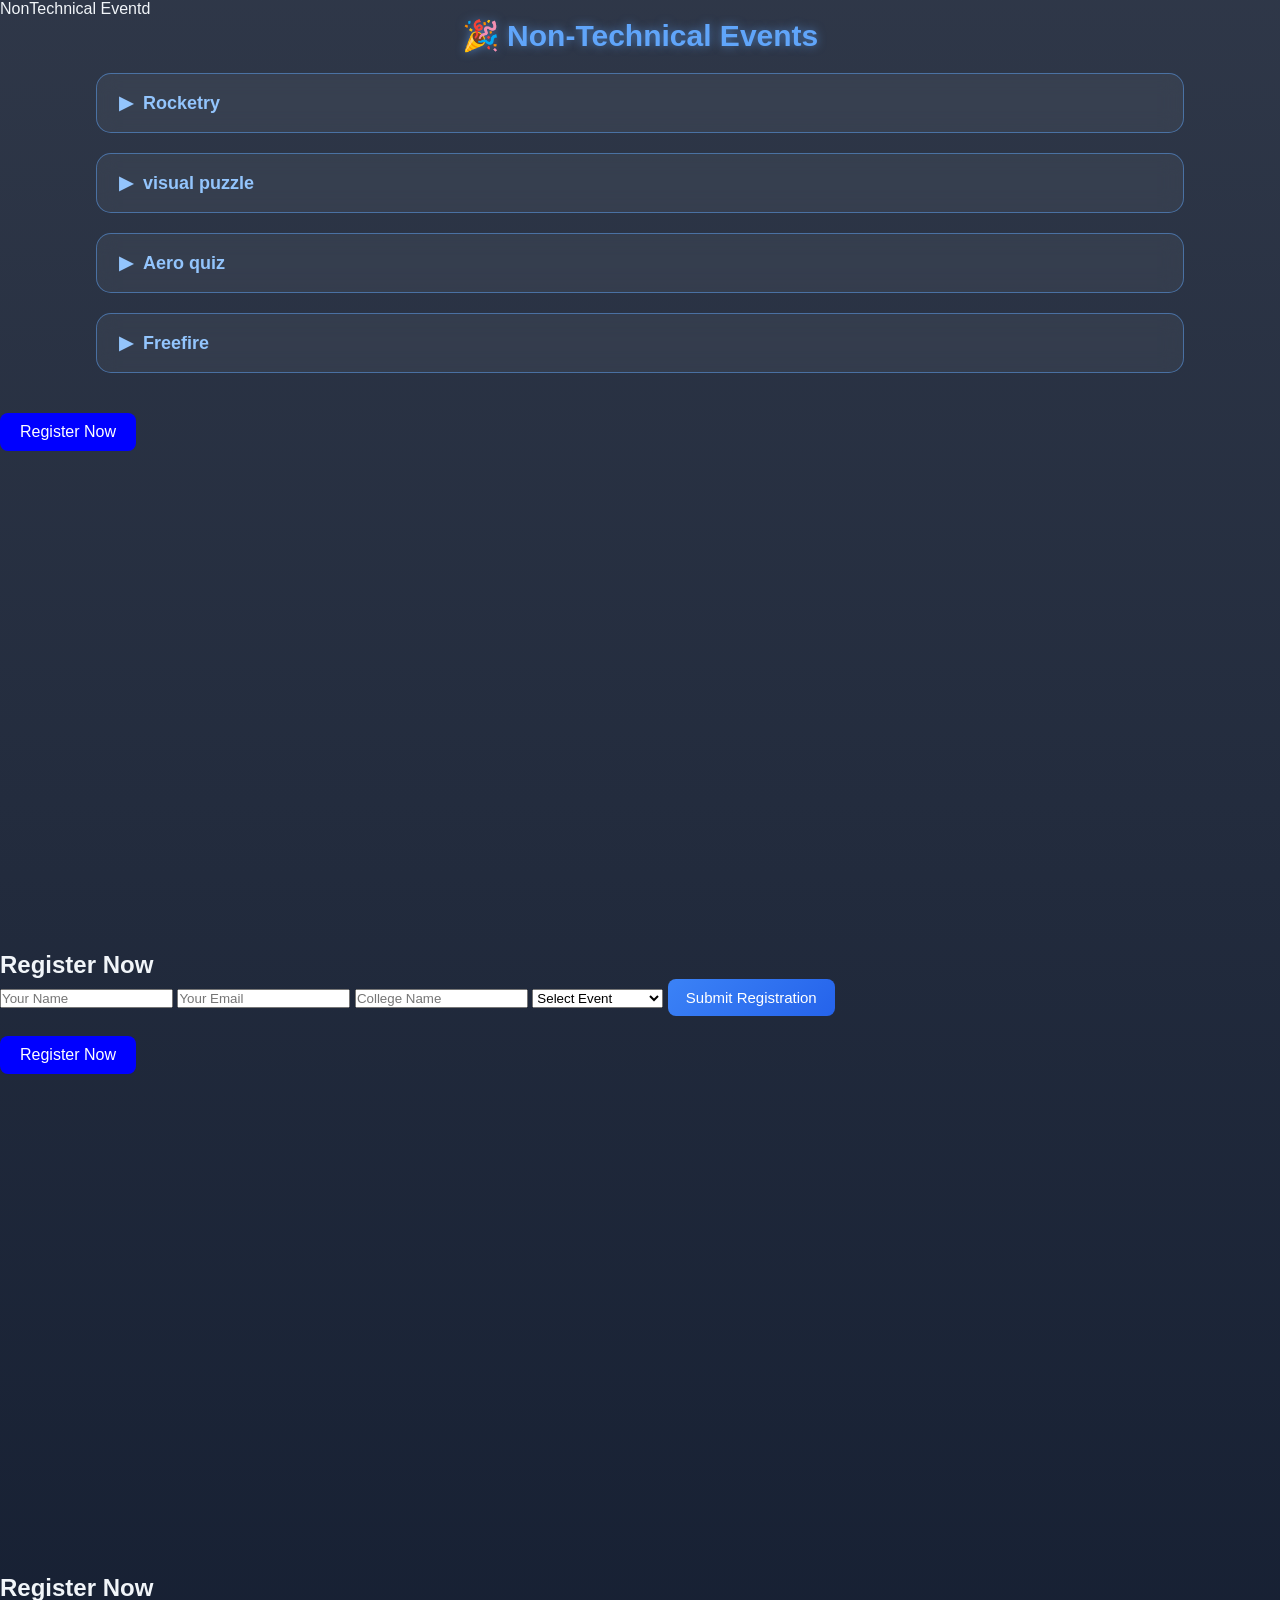
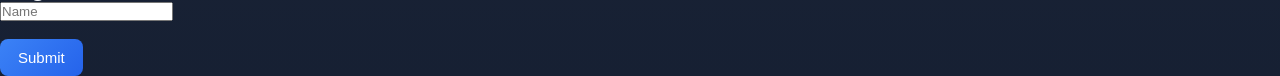
==== nontechnical.html @ ec18710f "Update nontechnical.html" ====
<!DOCTYPE html>
<html>
<head>
        <tittle>NonTechnical Eventd</tittle>
        <link rel="stylesheet" href="style.css">
</head>
<body>
<section class="events">
<h2 class="section-title">🎉 Non-Technical Events</h2>
        <div class="event-container">
            <details  class="event-box">
            <summary>Rocketry</summary>
                <p>
                    rules<br>
                </p>
            </details>
            <details class="event-box">
            <summary>visual puzzle</summary>
                <p>
                    rules<br>
                </p>
            </details>
            <details class="event-box">
            <summary>Aero quiz</summary>
                <p>
                    rules<br>
                </p>
            </details>
            <details class="event-box">
            <summary>Freefire</summary>
                <p>
                    rules<br>
                </p>
            </details>
        </div>
</section>
</body>
</html>
<div>
     <a href="#register" class="btn">Register Now</a>
</div>
</div>
    <section id="register" class="form-section">
        <h2>Register Now</h2>

        <form action="https://formspree.io/f/mlgwknke" method="POST">
            <input type="text" name="name" placeholder="Your Name" required>
            <input type="email" name="email" placeholder="Your Email" required>
            <input type="text" name="college" placeholder="College Name" required>
            </select>
                <select name="event" required>
                <option value="">Select Event</option>
                 <optgroup label="🎉 Non-Technical Events">
            <option value="glider challenge">glider challenge</option>
            <option value="visual puzzle">visual puzzle</option>
            <option value="aeroquiz">aeroquiz</option>
            <option value="freefire">freefire</option>
        </optgroup>
         </select>
            <button type="submit">Submit Registration</button>
        </form>
    </section>
<!DOCTYPE html>
<html>
<head>
    <title>Test</title>

    <style>
        html {
            scroll-behavior: smooth;
        }

        .btn {
            padding: 10px 20px;
            background: blue;
            color: white;
            text-decoration: none;
        }

        .form-section {
            margin-top: 500px; /* this makes space to scroll */
        }
    </style>
</head>

<body>

<!-- Button -->
<a href="#register" class="btn">Register Now</a>

<!-- Form Section -->
<section id="register" class="form-section">
    <h2>Register Now</h2>
    <input type="text" placeholder="Name"><br><br>
    <button>Submit</button>
</section>

</body>
</html>
---- style.css ----
/* RESET */
*{
    margin:0;
    padding:0;
    box-sizing:border-box;
    font-family: 'Segoe UI', Tahoma, Geneva, Verdana, sans-serif;
}

/* BODY BACKGROUND (Enhanced glow) */
body{
    background: linear-gradient(rgba(10,20,40,0.85), rgba(10,20,40,0.95)),
                url("background.jpg") no-repeat center/cover fixed;
    color:#f1f5f9;
}

/* HEADER */
header{
    text-align:center;
    padding:30px 20px;
    font-size:32px;
    font-weight:700;
    letter-spacing:2px;
    background: rgba(0,0,0,0.4);
    backdrop-filter: blur(10px);
    border-bottom:1px solid rgba(255,255,255,0.1);
}

/* NAVBAR */
nav{
    display:flex;
    justify-content:center;
    gap:25px;
    padding:15px;
    background: rgba(0,0,0,0.5);
    backdrop-filter: blur(8px);
}

nav a{
    text-decoration:none;
    color:#e2e8f0;
    font-size:17px;
    padding:8px 18px;
    border-radius:20px;
    transition: all 0.3s ease;
}

/* 🔥 Glow Hover Effect */
nav a:hover{
    background:#3b82f6;
    color:white;
    box-shadow:0 0 10px #3b82f6, 0 0 20px #3b82f6;
}

/* MAIN CONTAINER */
.container{
    width:85%;
    max-width:1100px;
    margin:40px auto;
    padding:30px;
    background: rgba(255,255,255,0.05);
    border-radius:15px;
    backdrop-filter: blur(12px);
    box-shadow:0 10px 30px rgba(0,0,0,0.6);
}

/* SECTION TITLE */
.section-title{
    color:#60a5fa;
    font-size:30px;
    margin-bottom:20px;
    text-align:center;
    font-weight:700;
    text-shadow:0 0 10px rgba(96,165,250,0.6);
}

/* EVENT CARD */
.event-card{
    background: rgba(255,255,255,0.06);
    padding:25px;
    text-align:center;
    border-radius:15px;
    backdrop-filter: blur(12px);
    box-shadow:0 5px 20px rgba(0,0,0,0.4);
    transition: all 0.3s ease;
}

/* 🔥 Hover Lift + Glow */
.event-card:hover{
    transform: translateY(-10px) scale(1.04);
    box-shadow:0 0 20px rgba(59,130,246,0.6);
}

.event-card h3{
    margin-bottom:15px;
    color:#93c5fd;
}

/* BUTTON */
button{
    padding:10px 18px;
    border:none;
    background: linear-gradient(135deg,#3b82f6,#2563eb);
    color:white;
    font-size:15px;
    border-radius:8px;
    cursor:pointer;
    transition: all 0.3s ease;
}

/* 🔥 Button Glow */
button:hover{
    background: linear-gradient(135deg,#2563eb,#1d4ed8);
    transform: scale(1.07);
    box-shadow:0 0 15px #3b82f6;
}

/* RULES */
.rules{
    display:none;
    margin-top:15px;
    text-align:left;
    font-size:15px;
    line-height:1.6;
    color:#e2e8f0;
}

/* EVENT BOX */
.event-box{
    width:85%;
    margin:20px auto;
    padding:18px 22px;
    border-radius:15px;
    background: rgba(255,255,255,0.05);
    border:1px solid rgba(96,165,250,0.5);
    color:#93c5fd;
    font-size:18px;
    backdrop-filter: blur(10px);
    transition:0.3s;
}

/* 🔥 Hover Glow */
.event-box:hover{
    transform: scale(1.02);
    box-shadow:0 0 20px rgba(59,130,246,0.5);
}

.event-box summary{
    cursor:pointer;
    list-style:none;
    font-weight:600;
}

.event-box summary::before{
    content:"▶ ";
    margin-right:5px;
}

.event-box[open] summary::before{
    content:"▼ ";
}

/* FOOTER */
footer{
    text-align:center;
    padding:15px;
    margin-top:50px;
    background: rgba(0,0,0,0.5);
    backdrop-filter: blur(6px);
    font-size:14px;
    color:#cbd5f5;
}

/* HERO */
.hero{
    text-align:center;
    padding:100px 20px;
}

.hero h1{
    font-size:42px;
    text-shadow:0 0 15px rgba(59,130,246,0.7);
}

.hero p{
    font-size:18px;
    margin:10px 0;
}

/* CTA BUTTON */
.btn{
    display:inline-block;
    margin-top:20px;
    padding:12px 22px;
    background:#3b82f6;
    color:white;
    border-radius:8px;
    text-decoration:none;
    transition:0.3s;
}

.btn:hover{
    box-shadow:0 0 20px #3b82f6;
    transform:scale(1.05);
}

/* FORM */
.form-box{
    display:flex;
    flex-direction:column;
    gap:15px;
    width:90%;
    max-width:400px;
    margin:auto;
}

.form-box input,
.form-box select{
    padding:12px;
    border-radius:8px;
    border:none;
    font-size:15px;
    outline:none;
}

/* 🔥 Input focus glow */
.form-box input:focus,
.form-box select:focus{
    box-shadow:0 0 10px #3b82f6;
}

.form-box button{
    padding:12px;
    border:none;
    border-radius:8px;
    background:linear-gradient(135deg,#3b82f6,#2563eb);
    color:white;
    font-size:16px;
    cursor:pointer;
}

html{
    scroll-behavior:smooth;
}
body{
    animation: fadeIn 1s ease-in;
}

@keyframes fadeIn{
    from{
        opacity:0;
        transform: translateY(20px);
    }
    to{
        opacity:1;
        transform: translateY(0);
    }
}
.event-card:hover{
    transform: translateY(-10px) scale(1.05);
    transition:0.3s;
}
button:active{
    transform: scale(0.95);
}
@keyframes glow{
    0%{ box-shadow:0 0 5px #3b82f6; }
    50%{ box-shadow:0 0 20px #3b82f6; }
    100%{ box-shadow:0 0 5px #3b82f6; }
}

.btn{
    animation: glow 2s infinite;
}
.hidden{
    opacity:0;
    transform: translateY(40px);
    transition: all 0.6s ease;
}

.show{
    opacity:1;
    transform: translateY(0);
}
body{
    background: linear-gradient(rgba(10,20,40,0.85), rgba(10,20,40,0.95)),
                url("background.jpg") no-repeat center/cover fixed;
    color:#f1f5f9;

    animation: fadeIn 1s ease-in, moveBg 10s infinite alternate;
    background-position: center;
}
@keyframes moveBg{
    from{
        background-position: center;
    }
    to{
        background-position: top;
    }
}
.bg-glow{
    position: fixed;
    width:300px;
    height:300px;
    background: radial-gradient(circle, rgba(59,130,246,0.4), transparent);
    border-radius:50%;
    filter: blur(80px);
    z-index:-1;
    animation: moveGlow 12s infinite alternate ease-in-out;
}

.bg-glow:nth-child(1){
    top:10%;
    left:10%;
}

.bg-glow:nth-child(2){
    bottom:10%;
    right:10%;
    background: radial-gradient(circle, rgba(168,85,247,0.4), transparent);
}

@keyframes moveGlow{
    from{
        transform: translate(0,0);
    }
    to{
        transform: translate(80px, -40px);
    }
}
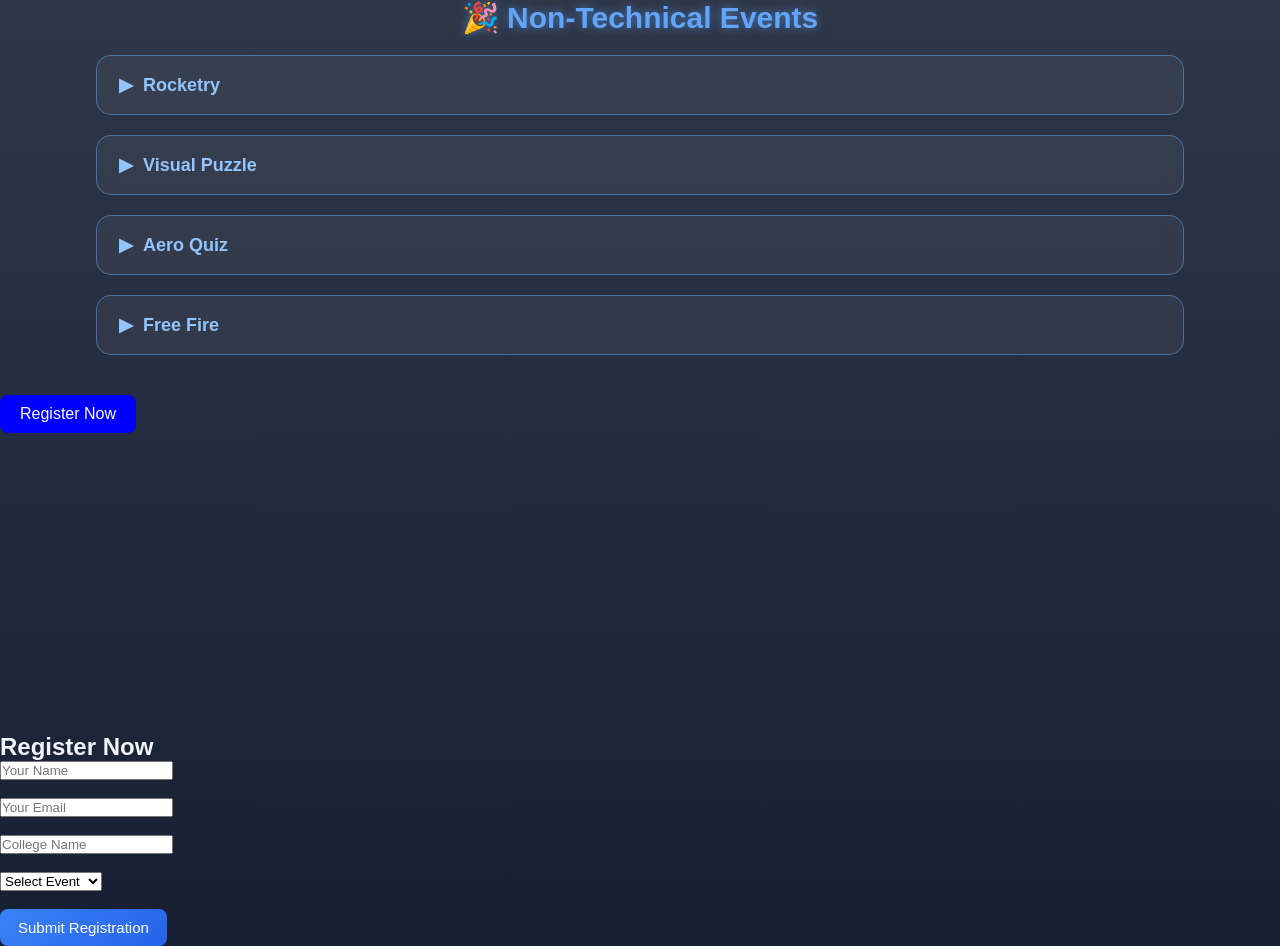
==== commit e05e64ec: "Update nontechnical.html" ====
--- a/nontechnical.html
+++ b/nontechnical.html
@@ -1,69 +1,9 @@
 <!DOCTYPE html>
 <html>
 <head>
-        <tittle>NonTechnical Eventd</tittle>
-        <link rel="stylesheet" href="style.css">
-</head>
-<body>
-<section class="events">
-<h2 class="section-title">🎉 Non-Technical Events</h2>
-        <div class="event-container">
-            <details  class="event-box">
-            <summary>Rocketry</summary>
-                <p>
-                    rules<br>
-                </p>
-            </details>
-            <details class="event-box">
-            <summary>visual puzzle</summary>
-                <p>
-                    rules<br>
-                </p>
-            </details>
-            <details class="event-box">
-            <summary>Aero quiz</summary>
-                <p>
-                    rules<br>
-                </p>
-            </details>
-            <details class="event-box">
-            <summary>Freefire</summary>
-                <p>
-                    rules<br>
-                </p>
-            </details>
-        </div>
-</section>
-</body>
-</html>
-<div>
-     <a href="#register" class="btn">Register Now</a>
-</div>
-</div>
-    <section id="register" class="form-section">
-        <h2>Register Now</h2>
+    <title>Non-Technical Events</title>
 
-        <form action="https://formspree.io/f/mlgwknke" method="POST">
-            <input type="text" name="name" placeholder="Your Name" required>
-            <input type="email" name="email" placeholder="Your Email" required>
-            <input type="text" name="college" placeholder="College Name" required>
-            </select>
-                <select name="event" required>
-                <option value="">Select Event</option>
-                 <optgroup label="🎉 Non-Technical Events">
-            <option value="glider challenge">glider challenge</option>
-            <option value="visual puzzle">visual puzzle</option>
-            <option value="aeroquiz">aeroquiz</option>
-            <option value="freefire">freefire</option>
-        </optgroup>
-         </select>
-            <button type="submit">Submit Registration</button>
-        </form>
-    </section>
-<!DOCTYPE html>
-<html>
-<head>
-    <title>Test</title>
+    <link rel="stylesheet" href="style.css">
 
     <style>
         html {
@@ -78,21 +18,61 @@
         }
 
         .form-section {
-            margin-top: 500px; /* this makes space to scroll */
+            margin-top: 300px;
         }
     </style>
 </head>
 
 <body>
 
-<!-- Button -->
-<a href="#register" class="btn">Register Now</a>
+<section class="events">
+    <h2 class="section-title">🎉 Non-Technical Events</h2>
 
-<!-- Form Section -->
+    <div class="event-container">
+        <details class="event-box">
+            <summary>Rocketry</summary>
+            <p>rules</p>
+        </details>
+
+        <details class="event-box">
+            <summary>Visual Puzzle</summary>
+            <p>rules</p>
+        </details>
+
+        <details class="event-box">
+            <summary>Aero Quiz</summary>
+            <p>rules</p>
+        </details>
+
+        <details class="event-box">
+            <summary>Free Fire</summary>
+            <p>rules</p>
+        </details>
+    </div>
+
+    <!-- Register Button -->
+    <a href="#register" class="btn">Register Now</a>
+</section>
+
+<!-- Register Section -->
 <section id="register" class="form-section">
     <h2>Register Now</h2>
-    <input type="text" placeholder="Name"><br><br>
-    <button>Submit</button>
+
+    <form action="https://formspree.io/f/mlgwknke" method="POST">
+        <input type="text" name="name" placeholder="Your Name" required><br><br>
+        <input type="email" name="email" placeholder="Your Email" required><br><br>
+        <input type="text" name="college" placeholder="College Name" required><br><br>
+
+        <select name="event" required>
+            <option value="">Select Event</option>
+            <option>Rocketry</option>
+            <option>Visual Puzzle</option>
+            <option>Aero Quiz</option>
+            <option>Free Fire</option>
+        </select><br><br>
+
+        <button type="submit">Submit Registration</button>
+    </form>
 </section>
 
 </body>
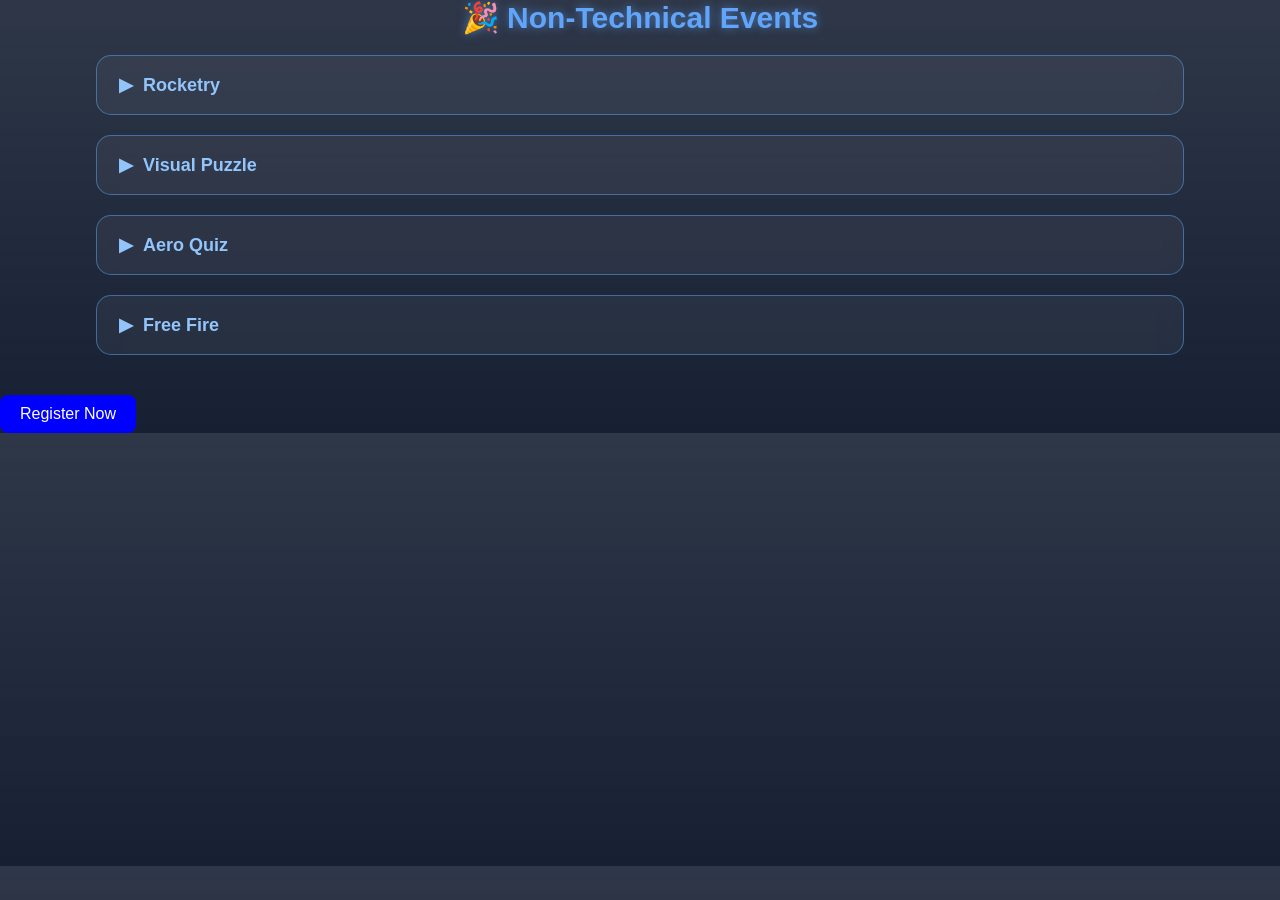
==== commit 9eeee837: "Update nontechnical.html" ====
--- a/nontechnical.html
+++ b/nontechnical.html
@@ -51,29 +51,7 @@
     </div>
 
     <!-- Register Button -->
-    <a href="#register" class="btn">Register Now</a>
+    <a href="#register.html" class="btn">Register Now</a>
 </section>
-
-<!-- Register Section -->
-<section id="register" class="form-section">
-    <h2>Register Now</h2>
-
-    <form action="https://formspree.io/f/mlgwknke" method="POST">
-        <input type="text" name="name" placeholder="Your Name" required><br><br>
-        <input type="email" name="email" placeholder="Your Email" required><br><br>
-        <input type="text" name="college" placeholder="College Name" required><br><br>
-
-        <select name="event" required>
-            <option value="">Select Event</option>
-            <option>Rocketry</option>
-            <option>Visual Puzzle</option>
-            <option>Aero Quiz</option>
-            <option>Free Fire</option>
-        </select><br><br>
-
-        <button type="submit">Submit Registration</button>
-    </form>
-</section>
-
 </body>
 </html>
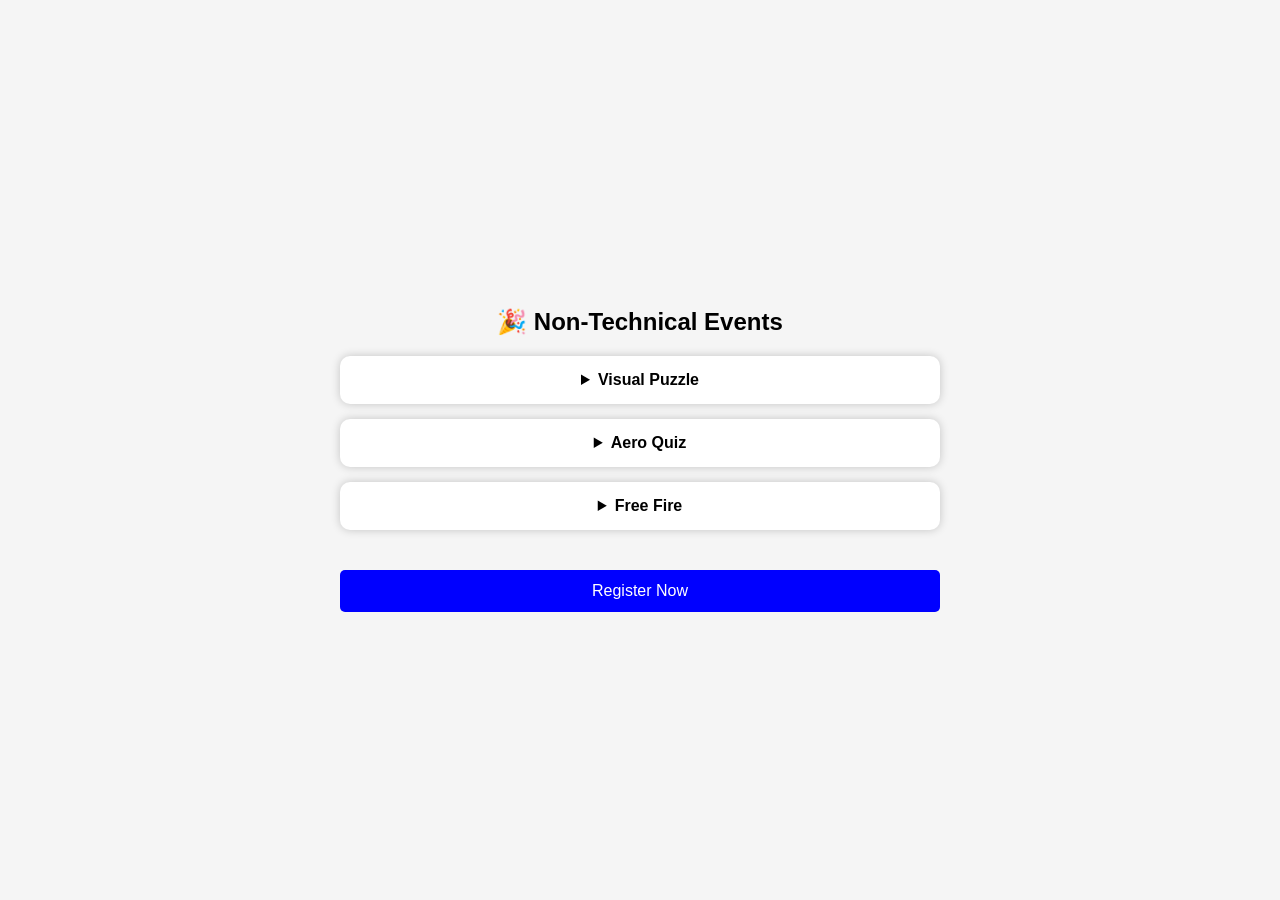
==== commit 3ec0bff2: "Update nontechnical.html" ====
--- a/nontechnical.html
+++ b/nontechnical.html
@@ -3,22 +3,59 @@
 <head>
     <title>Non-Technical Events</title>
 
-    <link rel="stylesheet" href="style.css">
+    <style>
+        body {
+            margin: 0;
+            font-family: Arial;
+            background: #f5f5f5;
 
-    <style>
-        html {
-            scroll-behavior: smooth;
+            display: flex;
+            justify-content: center;
+            align-items: center;
+            min-height: 100vh;
+        }
+
+        .events {
+            width: 90%;
+            max-width: 600px;
+            text-align: center;
+        }
+
+        .section-title {
+            margin-bottom: 20px;
+        }
+
+        .event-container {
+            display: flex;
+            flex-direction: column;
+            gap: 15px;
+        }
+
+        .event-box {
+            background: white;
+            padding: 15px;
+            border-radius: 10px;
+            box-shadow: 0 0 10px rgba(0,0,0,0.2);
+            cursor: pointer;
+        }
+
+        .event-box summary {
+            font-weight: bold;
+            font-size: 16px;
         }
 
         .btn {
-            padding: 10px 20px;
+            display: inline-block;
+            margin-top: 25px;
+            padding: 12px 25px;
             background: blue;
             color: white;
             text-decoration: none;
+            border-radius: 5px;
         }
 
-        .form-section {
-            margin-top: 300px;
+        .btn:hover {
+            background: darkblue;
         }
     </style>
 </head>
@@ -29,29 +66,28 @@
     <h2 class="section-title">🎉 Non-Technical Events</h2>
 
     <div class="event-container">
-        <details class="event-box">
-            <summary>Rocketry</summary>
-            <p>rules</p>
-        </details>
 
         <details class="event-box">
             <summary>Visual Puzzle</summary>
-            <p>rules</p>
+            <p>Rules will be updated soon.</p>
         </details>
 
         <details class="event-box">
             <summary>Aero Quiz</summary>
-            <p>rules</p>
+            <p>Rules will be updated soon.</p>
         </details>
 
         <details class="event-box">
             <summary>Free Fire</summary>
-            <p>rules</p>
+            <p>Rules will be updated soon.</p>
         </details>
+
+        <!-- Register Button -->
+        <a href="register.html" class="btn">Register Now</a>
+
     </div>
 
-    <!-- Register Button -->
-    <a href="#register.html" class="btn">Register Now</a>
 </section>
+
 </body>
 </html>
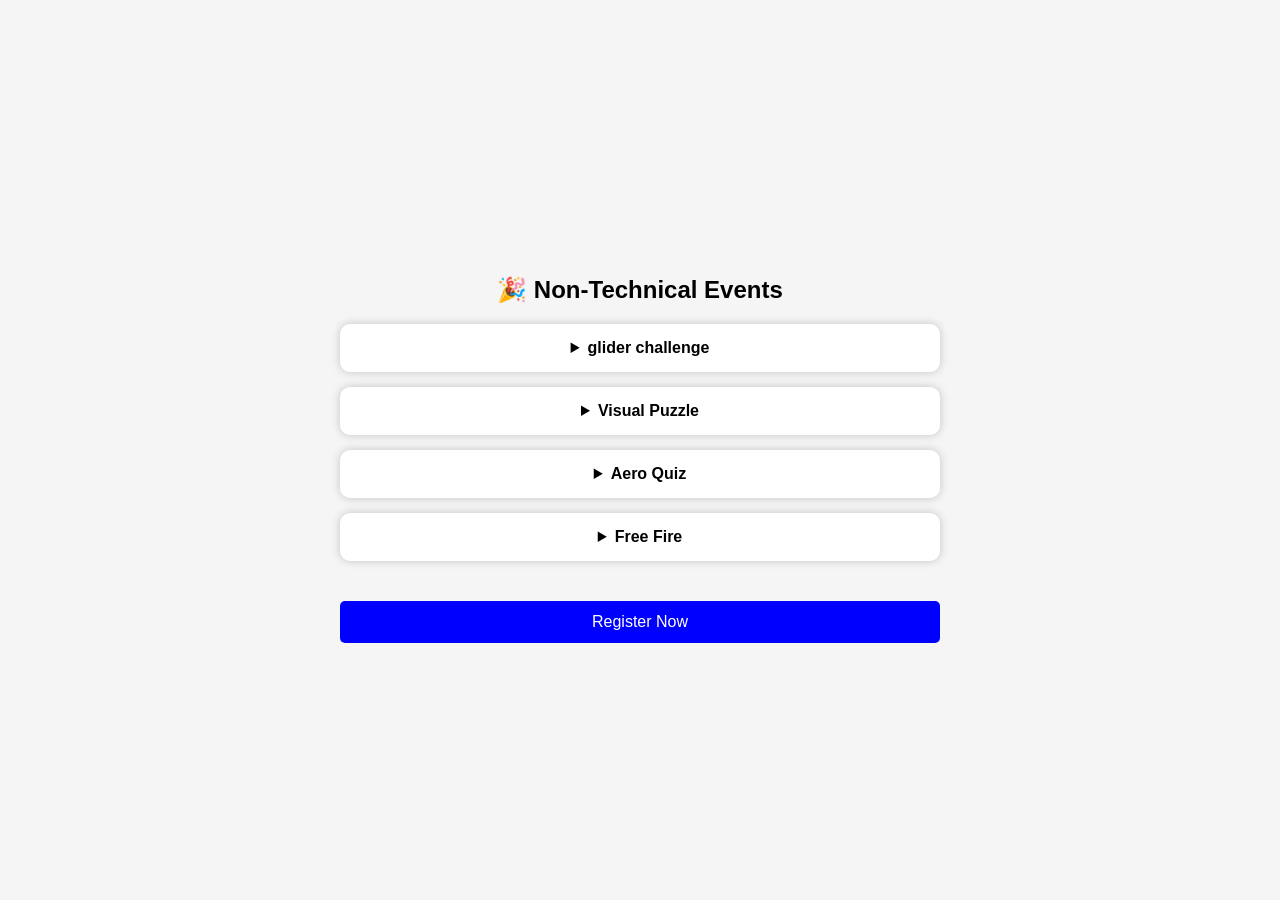
==== commit fafa3b7b: "Update nontechnical.html" ====
--- a/nontechnical.html
+++ b/nontechnical.html
@@ -66,6 +66,11 @@
     <h2 class="section-title">🎉 Non-Technical Events</h2>
 
     <div class="event-container">
+        
+        <details class="event-box">
+            <summary>glider challenge</summary>
+            <p>Rules will be updated soon.</p>
+        </details>
 
         <details class="event-box">
             <summary>Visual Puzzle</summary>
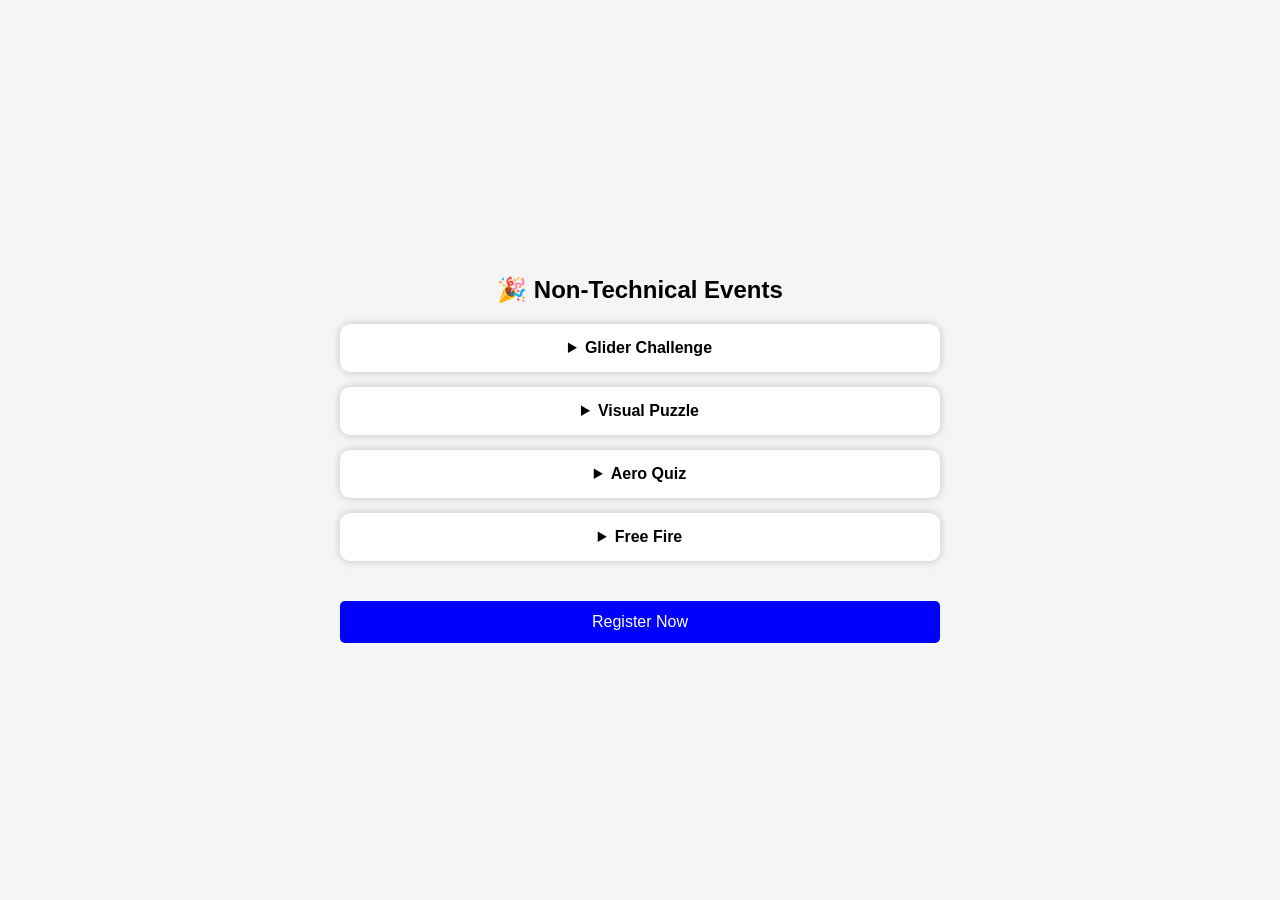
==== commit 8b0012de: "Update nontechnical.html" ====
--- a/nontechnical.html
+++ b/nontechnical.html
@@ -68,7 +68,7 @@
     <div class="event-container">
         
         <details class="event-box">
-            <summary>glider challenge</summary>
+            <summary>Glider Challenge</summary>
             <p>Rules will be updated soon.</p>
         </details>
 
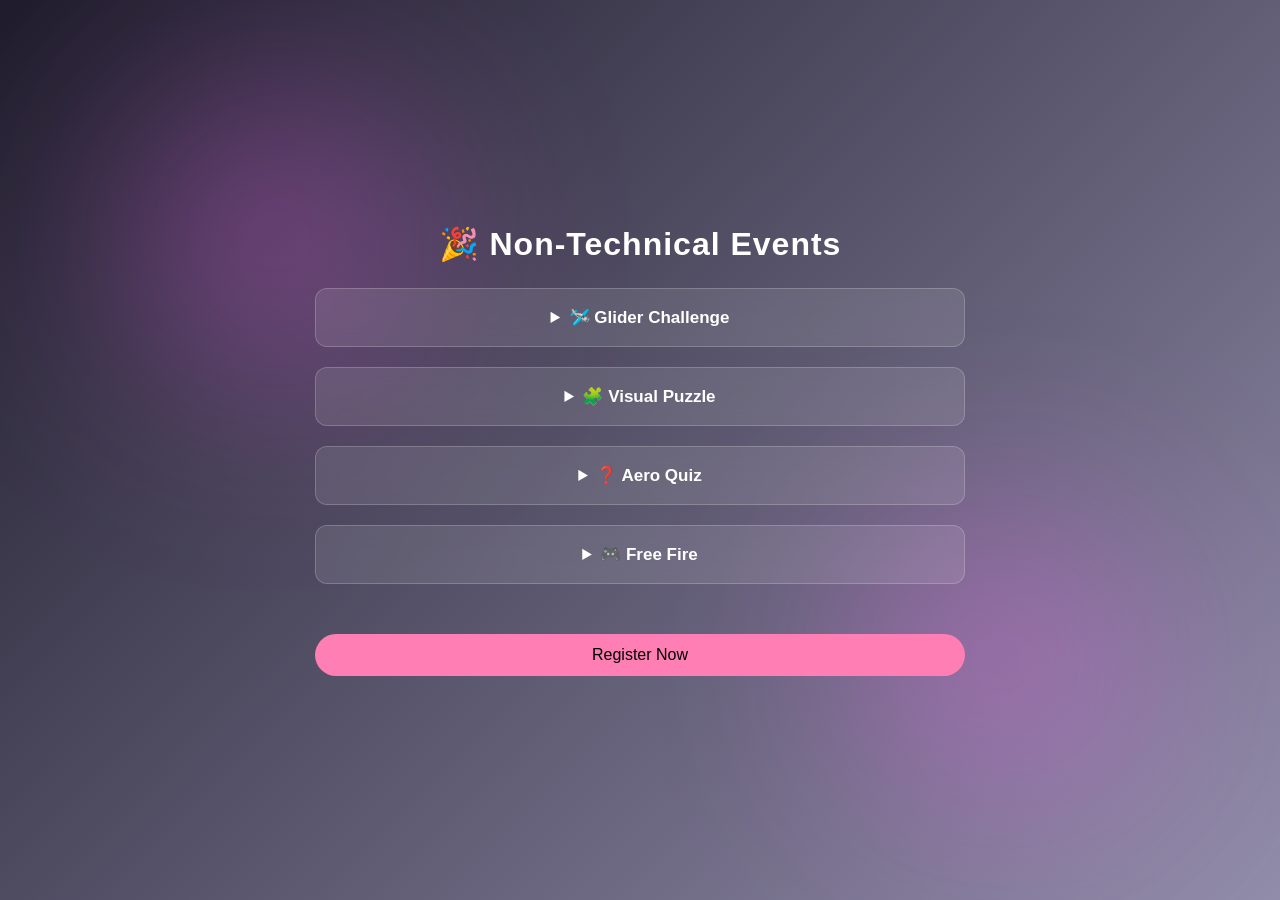
==== commit 4b3f5210: "Update nontechnical.html" ====
--- a/nontechnical.html
+++ b/nontechnical.html
@@ -3,88 +3,138 @@
 <head>
     <title>Non-Technical Events</title>
 
+    <link href="https://fonts.googleapis.com/css2?family=Poppins:wght@300;500;700&display=swap" rel="stylesheet">
+
     <style>
+        * {
+            margin: 0;
+            padding: 0;
+            box-sizing: border-box;
+            font-family: 'Poppins', sans-serif;
+        }
+
         body {
-            margin: 0;
-            font-family: Arial;
-            background: #f5f5f5;
-
+            background: linear-gradient(135deg, #1f1c2c, #928dab);
+            min-height: 100vh;
             display: flex;
             justify-content: center;
             align-items: center;
-            min-height: 100vh;
+            color: white;
         }
 
         .events {
             width: 90%;
-            max-width: 600px;
+            max-width: 650px;
             text-align: center;
         }
 
         .section-title {
-            margin-bottom: 20px;
+            margin-bottom: 25px;
+            font-size: 2rem;
+            letter-spacing: 1px;
         }
 
         .event-container {
             display: flex;
             flex-direction: column;
-            gap: 15px;
+            gap: 20px;
         }
 
         .event-box {
-            background: white;
-            padding: 15px;
-            border-radius: 10px;
-            box-shadow: 0 0 10px rgba(0,0,0,0.2);
+            background: rgba(255,255,255,0.1);
+            padding: 18px;
+            border-radius: 12px;
+            backdrop-filter: blur(10px);
+            border: 1px solid rgba(255,255,255,0.2);
+            transition: 0.3s;
+        }
+
+        .event-box:hover {
+            transform: scale(1.03);
+            box-shadow: 0 0 15px rgba(255, 100, 255, 0.5);
+        }
+
+        .event-box summary {
+            font-weight: 600;
+            font-size: 17px;
             cursor: pointer;
         }
 
-        .event-box summary {
-            font-weight: bold;
-            font-size: 16px;
+        .event-box p {
+            margin-top: 10px;
+            font-size: 14px;
+            opacity: 0.85;
         }
 
         .btn {
             display: inline-block;
-            margin-top: 25px;
-            padding: 12px 25px;
-            background: blue;
-            color: white;
+            margin-top: 30px;
+            padding: 12px 28px;
+            background: #ff7eb3;
+            color: black;
             text-decoration: none;
-            border-radius: 5px;
+            border-radius: 25px;
+            font-weight: 500;
+            transition: 0.3s;
         }
 
         .btn:hover {
-            background: darkblue;
+            background: white;
+            transform: scale(1.05);
+        }
+
+        /* ✨ Glow effect */
+        .glow {
+            position: absolute;
+            width: 300px;
+            height: 300px;
+            background: rgba(255, 100, 255, 0.3);
+            border-radius: 50%;
+            filter: blur(100px);
+            z-index: -1;
+        }
+
+        .glow:nth-child(1) {
+            top: 10%;
+            left: 10%;
+        }
+
+        .glow:nth-child(2) {
+            bottom: 10%;
+            right: 10%;
         }
     </style>
 </head>
 
 <body>
 
+<!-- Glow Background -->
+<div class="glow"></div>
+<div class="glow"></div>
+
 <section class="events">
     <h2 class="section-title">🎉 Non-Technical Events</h2>
 
     <div class="event-container">
-        
+
         <details class="event-box">
-            <summary>Glider Challenge</summary>
-            <p>Rules will be updated soon.</p>
+            <summary>🛩️ Glider Challenge</summary>
+            <p>Test your creativity by building and flying gliders.</p>
         </details>
 
         <details class="event-box">
-            <summary>Visual Puzzle</summary>
-            <p>Rules will be updated soon.</p>
+            <summary>🧩 Visual Puzzle</summary>
+            <p>Solve mind-bending puzzles and challenges.</p>
         </details>
 
         <details class="event-box">
-            <summary>Aero Quiz</summary>
-            <p>Rules will be updated soon.</p>
+            <summary>❓ Aero Quiz</summary>
+            <p>Compete in an exciting aeronautical quiz.</p>
         </details>
 
         <details class="event-box">
-            <summary>Free Fire</summary>
-            <p>Rules will be updated soon.</p>
+            <summary>🎮 Free Fire</summary>
+            <p>Battle it out in an intense gaming showdown.</p>
         </details>
 
         <!-- Register Button -->
